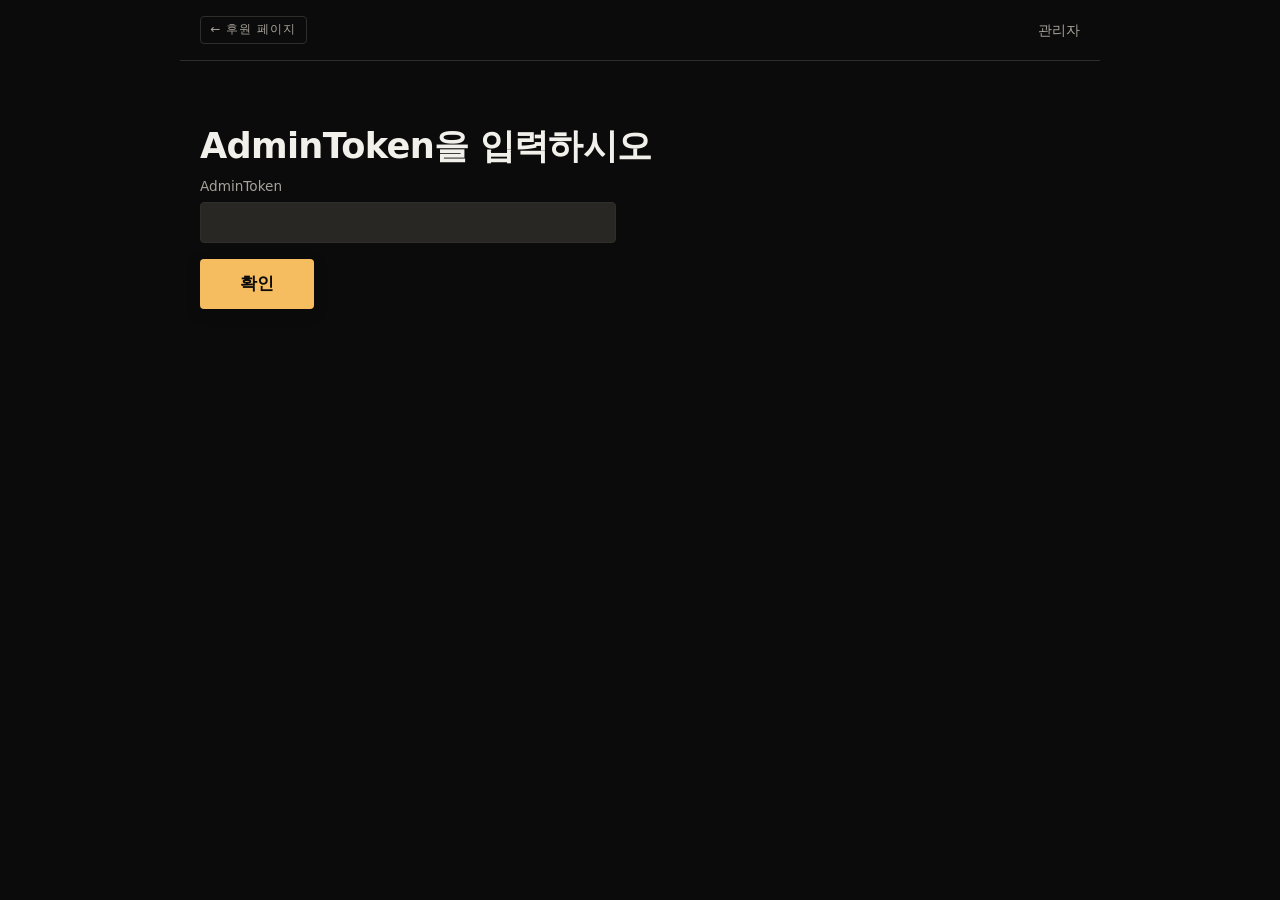
==== admin.html @ a1ea890a "style(design): FINDING-001 — hidden 속성이 CSS에 덮여 로그인 전에도 댓글 폼이 노출됨 .comment-form{display:flex}, .logi" ====
<!DOCTYPE html>
<html lang="ko">
<head>
  <meta charset="UTF-8">
  <meta name="viewport" content="width=device-width, initial-scale=1">
  <meta name="robots" content="noindex, nofollow">
  <title>관리자 · 옥도단 후원</title>
  <link rel="stylesheet" href="style.css?v=12">
</head>
<body>

<header class="site-header">
  <a href="index.html" class="admin-link">← 후원 페이지</a>
  <span class="header-note">관리자</span>
</header>

<main>

  <section id="gate" aria-labelledby="gate-title">
    <h1 id="gate-title">AdminToken을 입력하시오</h1>
    <form id="login-form" autocomplete="off">
      <label class="field">
        <span class="field-label">AdminToken</span>
        <input type="password" id="token-input" name="token"
               autocomplete="off" autocapitalize="off" autocorrect="off"
               spellcheck="false" maxlength="64" required>
      </label>
      <button type="submit" class="cta">확인</button>
      <p class="form-msg" id="login-msg" role="status" aria-live="polite"></p>
    </form>
  </section>

  <div id="panel" hidden>

    <section aria-labelledby="entry-title">
      <h2 id="entry-title">장부 기록 추가</h2>
      <form id="entry-form" autocomplete="off">
        <label class="field">
          <span class="field-label">날짜</span>
          <input type="date" id="entry-date" required>
        </label>
        <label class="field">
          <span class="field-label">구분</span>
          <select id="entry-type">
            <option value="donation">후원 (들어온 돈)</option>
            <option value="expense">지출 (나간 돈)</option>
          </select>
        </label>
        <label class="field">
          <span class="field-label">금액 (원)</span>
          <input type="number" id="entry-amount" min="1" step="1" required>
        </label>
        <label class="field">
          <span class="field-label">내용</span>
          <input type="text" id="entry-desc" maxlength="100"
                 placeholder="예) 사료 20kg">
        </label>
        <label class="field">
          <span class="field-label">표시명 (후원일 때만, 비우면 익명)</span>
          <input type="text" id="entry-name" maxlength="20" placeholder="익명">
        </label>
        <label class="check">
          <input type="checkbox" id="entry-public">
          <span>사이트에 공개</span>
        </label>
        <button type="submit" class="cta">기록 추가</button>
        <p class="form-msg" id="entry-msg" role="status" aria-live="polite"></p>
      </form>
    </section>

    <section aria-labelledby="upload-title">
      <h2 id="upload-title">사진 올리기</h2>
      <form id="upload-form" autocomplete="off">
        <label class="field">
          <span class="field-label">사진 파일 (여러 장 고를 수 있습니다)</span>
          <input type="file" id="photo-file" accept="image/jpeg,image/png,image/webp" multiple required>
        </label>
        <label class="field">
          <span class="field-label">설명 (선택 · 고른 사진 전체에 함께 붙습니다)</span>
          <input type="text" id="photo-caption" maxlength="60" placeholder="예) 운동장의 옥희">
        </label>
        <button type="submit" id="upload-submit" class="cta">올리기</button>
        <p class="form-msg" id="upload-msg" role="status" aria-live="polite"></p>
        <p class="note">
          업로드 전에 브라우저에서 사진을 축소하며, 이 과정에서 촬영 위치(GPS) 정보가 제거됩니다.
        </p>
      </form>
    </section>

    <section aria-labelledby="manage-title">
      <h2 id="manage-title">올린 사진 관리</h2>
      <ul class="gallery" id="admin-gallery">
        <li class="gallery-empty">불러오는 중입니다.</li>
      </ul>
    </section>

    <section aria-labelledby="comments-title">
      <h2 id="comments-title">댓글 관리</h2>
      <p class="note">
        문제가 되는 댓글은 "내리기"를 누르면 사이트에서 즉시 사라집니다.
        기록은 comments 시트에 남으므로 나중에 확인할 수 있습니다.
      </p>
      <ul class="admin-comments" id="admin-comments">
        <li class="comment-empty">불러오는 중입니다.</li>
      </ul>
    </section>

    <section>
      <button type="button" id="logout" class="cta cta-quiet">로그아웃</button>
    </section>

  </div>

</main>

<script src="admin.js?v=12"></script>
</body>
</html>
---- style.css ----
/* 옥도단 후원 — Marigold × Obsidian
   모바일 우선, 시스템 폰트, 문서형 레이아웃
*/

:root {
  /* 기본 색상 */
  --text: #F2F0EB;
  --muted: #A7A39B;
  --line: #302E2A;
  --bar-bg: #292723;

  /* 테마 색상 */
  --marigold: #F6BD60;
  --marigold-hover: #FFD27A;
  --obsidian: #0B0B0B;

  /* 그림자 */
  --shadow: rgba(11, 11, 11, 0.65);
}

* {
  box-sizing: border-box;
}

/* .comment-form { display: flex } 같은 클래스 규칙이
   hidden 속성(브라우저 기본 display:none)을 이겨 버립니다.
   숨기라고 한 것은 반드시 숨겨지게 합니다. */
[hidden] {
  display: none !important;
}

html {
  scroll-behavior: smooth;
}

body {
  margin: 0;
  font-family: system-ui, -apple-system, "Segoe UI", "Malgun Gothic", sans-serif;
  color: var(--text);
  background: var(--obsidian);
  line-height: 1.65;
}

.site-header,
main,
footer {
  max-width: 920px;
  margin: 0 auto;
  padding: 0 1.25rem;
}

/* ========================================
   헤더
======================================== */

.site-header {
  display: flex;
  align-items: center;
  justify-content: space-between;
  gap: 1rem;

  padding-top: 1rem;
  padding-bottom: 1rem;

  border-bottom: 1px solid var(--line);
}

.logo {
  height: 6rem;
  width: auto;
  object-fit: contain;
}

.logo-text {
  font-weight: 700;
  color: var(--text);
}

.header-note {
  font-size: 0.85rem;
  color: var(--muted);
}

/* ========================================
   공통
======================================== */

section {
  margin: 3.5rem 0;
}

h1 {
  font-size: 2.2rem;
  margin: 0;
  letter-spacing: -0.02em;
}

h2 {
  font-size: 1.15rem;
  margin: 0 0 1.25rem;
  padding-bottom: 0.5rem;
  border-bottom: 1px solid var(--line);
}

.note {
  font-size: 0.9rem;
  color: var(--muted);
  margin: 0.75rem 0 0;
}

/* ========================================
   히어로
======================================== */

.hero {
  margin-top: 3rem;
}

.subtitle {
  font-size: 1.1rem;
  color: var(--marigold);
  margin: 0.25rem 0 1.25rem;
  font-weight: bold;
}

.intro {
  margin: 0 0 2rem;
  max-width: 34em;
}

/* ========================================
   버튼
======================================== */

.cta {
  display: inline-block;

  background: var(--marigold);
  color: var(--obsidian);

  font-size: 1.05rem;
  font-weight: 700;
  font-family: inherit;

  padding: 0.85rem 2.5rem;

  border: none;
  border-radius: 0.25rem;

  text-decoration: none;
  cursor: pointer;

  box-shadow: 0 4px 12px var(--shadow);

  transition:
    background 0.15s ease,
    transform 0.15s ease,
    box-shadow 0.15s ease;
}

.cta:hover {
  background: var(--marigold-hover);

  transform: translateY(-1px);

  box-shadow: 0 6px 16px var(--shadow);
}

.cta:active {
  transform: translateY(0);
}

.hero-actions {
  display: flex;
  flex-wrap: wrap;
  gap: 0.75rem;
  align-items: center;
}

.share-msg {
  font-size: 0.9rem;
  color: var(--marigold);
  margin: 0.6rem 0 0;
  min-height: 1.4em;
}

/* ========================================
   후원 현황
======================================== */

.big-amount {
  font-size: clamp(2.6rem, 9vw, 4rem);

  font-weight: 700;

  letter-spacing: -0.02em;

  margin: 0 0 1rem;

  line-height: 1.15;

  color: var(--text);
}

.bar {
  height: 6px;

  background: var(--bar-bg);

  overflow: hidden;
}

.bar-fill {
  height: 100%;

  width: 0;

  background: var(--marigold);

  /* 0에서 실제 값까지 차오릅니다. */
  transition: width 0.9s cubic-bezier(0.22, 1, 0.36, 1);
}

.percent {
  font-size: 0.9rem;

  color: var(--muted);

  margin: 0.5rem 0 1.5rem;
}

.figures {
  margin: 0;

  display: grid;

  gap: 0.4rem;
}

.figures div {
  display: flex;

  justify-content: space-between;

  border-bottom: 1px solid var(--line);

  padding-bottom: 0.4rem;

  max-width: 22em;
}

.figures dt {
  color: var(--muted);
}

.figures dd {
  margin: 0;

  font-weight: 700;

  font-variant-numeric: tabular-nums;

  color: var(--text);
}

/* ========================================
   후원하기
======================================== */

.account {
  margin: 0 0 1.5rem;

  display: grid;

  gap: 0.4rem;
}

.account div {
  display: flex;

  justify-content: space-between;

  border-bottom: 1px solid var(--line);

  padding-bottom: 0.4rem;

  max-width: 22em;
}

.account dt {
  color: var(--muted);

  flex-shrink: 0;

  margin-right: 1rem;
}

.account dd {
  margin: 0;

  font-weight: 700;

  font-variant-numeric: tabular-nums;

  word-break: break-all;

  text-align: right;

  color: var(--text);
}

.copy-feedback {
  font-size: 0.9rem;

  margin: 0.6rem 0 0;

  min-height: 1.5em;

  color: var(--marigold);
}

.stop-notice {
  padding: 1rem;
  margin: 0 0 1.5rem;
  border: 1px solid var(--marigold);
  border-radius: 0.25rem;
  color: var(--text);
  font-size: 0.95rem;
  line-height: 1.7;
}

.stop-notice strong {
  color: var(--marigold);
}

/* ========================================
   사용 내역
======================================== */

.expenses {
  width: 100%;

  border-collapse: collapse;

  font-variant-numeric: tabular-nums;
}

.expenses th,
.expenses td {
  text-align: left;

  padding: 0.5rem 0.4rem;

  border-bottom: 1px solid var(--line);
}

.expenses th {
  font-size: 0.85rem;

  color: var(--muted);

  font-weight: 400;
}

.expenses td {
  color: var(--text);
}

.expenses .num {
  text-align: right;

  white-space: nowrap;
}

.expenses .empty {
  color: var(--muted);

  text-align: center;
}

/* ========================================
   푸터
======================================== */

footer {
  border-top: 1px solid var(--line);

  margin-top: 4rem;

  padding-top: 1.25rem;
  padding-bottom: 2.5rem;

  font-size: 0.9rem;

  color: var(--muted);
}

footer a {
  color: var(--marigold);

  text-decoration: none;
}

footer a:hover {
  color: var(--marigold-hover);

  text-decoration: underline;
}

/* ========================================
   접근성
======================================== */

.visually-hidden {
  position: absolute;

  width: 1px;
  height: 1px;

  overflow: hidden;

  clip: rect(0 0 0 0);

  white-space: nowrap;
}

a:focus-visible,
button:focus-visible {
  outline: 3px solid var(--marigold);

  outline-offset: 2px;
}

/* ========================================
   움직임
   ----------------------------------------
   불러온 내용이 툭 튀어나오지 않게 하는 용도입니다.
   장식용 움직임은 넣지 않습니다.
======================================== */

@keyframes fade-up {
  from {
    opacity: 0;
    transform: translateY(8px);
  }
  to {
    opacity: 1;
    transform: none;
  }
}

/* 사진과 댓글은 나중에 불러와 채워지므로 부드럽게 나타나게 합니다. */
.gallery li,
.comment {
  animation: fade-up 0.35s ease both;
}

/* 사진은 앞의 몇 장만 시차를 둡니다. 너무 길면 기다리는 느낌이 납니다. */
.gallery li:nth-child(2) { animation-delay: 0.04s; }
.gallery li:nth-child(3) { animation-delay: 0.08s; }
.gallery li:nth-child(4) { animation-delay: 0.12s; }
.gallery li:nth-child(5) { animation-delay: 0.16s; }
.gallery li:nth-child(6) { animation-delay: 0.20s; }

/* 크게 보기가 갑자기 튀어나오지 않게 합니다. */
@keyframes lightbox-in {
  from {
    opacity: 0;
    transform: scale(0.97);
  }
  to {
    opacity: 1;
    transform: none;
  }
}

@keyframes backdrop-in {
  from { opacity: 0; }
  to { opacity: 1; }
}

.lightbox[open] {
  animation: lightbox-in 0.2s ease;
}

.lightbox[open]::backdrop {
  animation: backdrop-in 0.2s ease;
}

/* ========================================
   모션 감소 설정
   ----------------------------------------
   기기에서 "동작 줄이기"를 켠 사람에게는 전부 끕니다.
======================================== */

@media (prefers-reduced-motion: reduce) {
  html {
    scroll-behavior: auto;
  }

  .cta,
  .bar-fill {
    transition: none;
  }

  .gallery li,
  .comment,
  .lightbox[open],
  .lightbox[open]::backdrop {
    animation: none;
  }

  .cta:hover {
    transform: none;
  }
}

/* ========================================
   사진첩
======================================== */

.gallery {
  list-style: none;
  padding: 0;
  margin: 0;
  display: grid;
  gap: 1rem;
  grid-template-columns: repeat(auto-fill, minmax(220px, 1fr));
}

.gallery-item {
  display: block;
  width: 100%;
  padding: 0;
  border: none;
  background: none;
  cursor: zoom-in;
}

.gallery img {
  width: 100%;
  height: 200px;
  object-fit: cover;
  display: block;
  border-radius: 0.25rem;
  background: var(--bar-bg);
}

/* 크게 보기 */

.lightbox {
  border: none;
  padding: 0;
  background: none;
  max-width: 100vw;
  max-height: 100vh;
  overflow: visible;
}

.lightbox::backdrop {
  background: rgba(11, 11, 11, 0.92);
}

.lightbox img {
  display: block;
  margin: 0 auto;
  max-width: 92vw;
  max-height: 82vh;
  width: auto;
  height: auto;
  object-fit: contain;
}

.lightbox-caption {
  margin: 0.75rem 0 0;
  text-align: center;
  color: var(--text);
  font-size: 0.95rem;
}

.lightbox-caption:empty {
  display: none;
}

.lightbox-close {
  position: absolute;
  top: -2.5rem;
  right: 0;
  font-size: 1.3rem;
  line-height: 1;
  padding: 0.4rem 0.7rem;
  color: var(--text);
  background: none;
  border: 1px solid var(--line);
  border-radius: 0.25rem;
  font-family: inherit;
  cursor: pointer;
}

.lightbox-close:hover {
  color: var(--marigold);
  border-color: var(--marigold);
}

.gallery-caption {
  margin: 0.4rem 0 0;
  font-size: 0.9rem;
  color: var(--muted);
}

.gallery-empty {
  color: var(--muted);
  font-size: 0.9rem;
}

/* ========================================
   관리자
======================================== */

.header-right {
  display: flex;
  align-items: center;
  gap: 1rem;
}

.admin-link {
  font-size: 0.75rem;
  letter-spacing: 0.08em;
  color: var(--muted);
  text-decoration: none;
  border: 1px solid var(--line);
  border-radius: 0.25rem;
  padding: 0.2rem 0.6rem;
}

.admin-link:hover {
  color: var(--marigold);
  border-color: var(--marigold);
}

.field {
  display: block;
  margin: 0 0 1rem;
  max-width: 26em;
}

.field-label {
  display: block;
  font-size: 0.85rem;
  color: var(--muted);
  margin-bottom: 0.3rem;
}

.field input,
.field select {
  width: 100%;
  font-family: inherit;
  font-size: 1rem;
  padding: 0.6rem;
  color: var(--text);
  background: var(--bar-bg);
  border: 1px solid var(--line);
  border-radius: 0.25rem;
}

.field input:focus-visible,
.field select:focus-visible {
  outline: 3px solid var(--marigold);
  outline-offset: 2px;
}

.check {
  display: flex;
  align-items: center;
  gap: 0.5rem;
  margin: 0 0 1.25rem;
}

.form-msg {
  font-size: 0.9rem;
  margin: 0.75rem 0 0;
  min-height: 1.5em;
  color: var(--muted);
}

.form-msg-good {
  color: var(--marigold);
}

.form-msg-bad {
  color: #FF8A7A;
}

.cta-quiet {
  background: transparent;
  color: var(--muted);
  border: 1px solid var(--line);
  box-shadow: none;
  font-size: 0.9rem;
  padding: 0.5rem 1.2rem;
}

.cta-quiet:hover {
  background: transparent;
  color: var(--marigold);
  border-color: var(--marigold);
  box-shadow: none;
}

/* ========================================
   댓글
======================================== */

.comments {
  margin-top: 1.75rem;
  padding-top: 1.25rem;
  border-top: 1px solid var(--line);
}

.comments-title {
  font-size: 0.95rem;
  color: var(--muted);
  font-weight: 400;
  margin: 0 0 0.75rem;
}

.comment-form {
  display: flex;
  flex-wrap: wrap;
  gap: 0.5rem;
  align-items: center;
}

.comment-body {
  font-family: inherit;
  font-size: 0.95rem;
  padding: 0.5rem 0.6rem;
  color: var(--text);
  background: var(--bar-bg);
  border: 1px solid var(--line);
  border-radius: 0.25rem;
}

.comment-body {
  flex: 1 1 14rem;
  min-width: 0;
}

.comment-body:focus-visible {
  outline: 3px solid var(--marigold);
  outline-offset: 2px;
}

.comment-form .cta {
  flex: 0 0 auto;
}

.comment-msg {
  flex: 1 1 100%;
  margin: 0;
  min-height: 0;
}

.comment-msg:empty {
  display: none;
}

.comment-list {
  list-style: none;
  margin: 1rem 0 0;
  padding: 0;
}

.comment {
  padding: 0.5rem 0;
  border-bottom: 1px solid var(--line);
  font-size: 0.95rem;
  overflow-wrap: anywhere;
}

.comment-nickname {
  font-weight: 700;
  color: var(--marigold);
}

.comment-sep {
  color: var(--muted);
}

.comment-at {
  display: block;
  margin-top: 0.15rem;
  font-size: 0.8rem;
  color: var(--muted);
}

.comment-empty {
  color: var(--muted);
  font-size: 0.9rem;
}

/* 구글 로그인 */

.login-bar {
  margin-bottom: 2rem;
  padding: 1rem;
  border: 1px solid var(--line);
  border-radius: 0.25rem;
}

.login-state {
  margin: 0.6rem 0 0;
  font-size: 0.9rem;
  color: var(--marigold);
}

.login-state:empty {
  display: none;
}

.login-nick {
  display: block;
  margin-top: 0.75rem;
  max-width: 18em;
}

.login-nick input {
  width: 100%;
  font-family: inherit;
  font-size: 0.95rem;
  padding: 0.5rem 0.6rem;
  color: var(--text);
  background: var(--bar-bg);
  border: 1px solid var(--line);
  border-radius: 0.25rem;
}

.login-nick input:focus-visible {
  outline: 3px solid var(--marigold);
  outline-offset: 2px;
}

#google-logout {
  margin-top: 0.75rem;
}

.cta-danger:hover {
  color: #FF8A7A;
  border-color: #FF8A7A;
}

/* 관리자 댓글 목록 */

.admin-comments {
  list-style: none;
  margin: 1rem 0 0;
  padding: 0;
}

.admin-comment {
  padding: 0.6rem 0;
  border-bottom: 1px solid var(--line);
  font-size: 0.95rem;
  overflow-wrap: anywhere;
}

.admin-comment-board {
  display: inline-block;
  margin-right: 0.5rem;
  padding: 0.1rem 0.45rem;
  font-size: 0.75rem;
  color: var(--muted);
  border: 1px solid var(--line);
  border-radius: 0.25rem;
}

.admin-comment .cta {
  display: block;
  margin-top: 0.4rem;
}

/* ========================================
   모바일
======================================== */

@media (max-width: 480px) {
  .site-header {
    gap: 0.75rem;
  }

  .logo {
    height: 4.5rem;
  }

  .header-note {
    font-size: 0.75rem;
  }

  .cta {
    display: block;

    width: 100%;

    text-align: center;
  }

  .hero-actions {
    display: block;
  }

  .hero-actions .cta {
    margin-bottom: 0.6rem;
  }
}
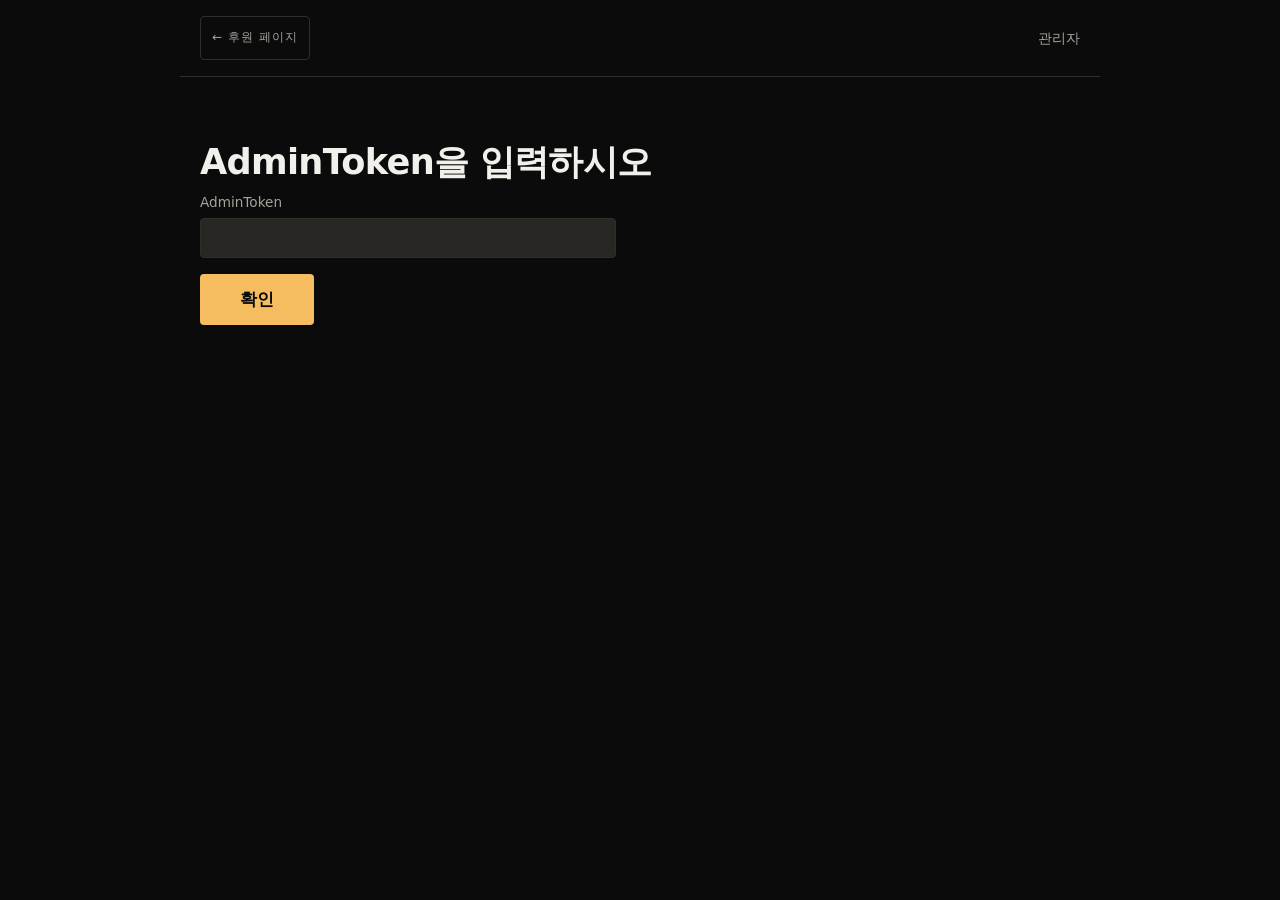
==== commit 8f31803d: "style(design): FINDING-004 — 모바일 터치 타깃이 44px 미만 공유하기 버튼 37px, ADMIN 링크 28px로 손가락 조작 최소 크기에 못 미쳤음. 모바" ====
--- a/admin.html
+++ b/admin.html
@@ -5,7 +5,7 @@
   <meta name="viewport" content="width=device-width, initial-scale=1">
   <meta name="robots" content="noindex, nofollow">
   <title>관리자 · 옥도단 후원</title>
-  <link rel="stylesheet" href="style.css?v=12">
+  <link rel="stylesheet" href="style.css?v=14">
 </head>
 <body>
 
@@ -113,6 +113,6 @@
 
 </main>
 
-<script src="admin.js?v=12"></script>
+<script src="admin.js?v=14"></script>
 </body>
 </html>
--- a/style.css
+++ b/style.css
@@ -624,13 +624,17 @@
 }
 
 .admin-link {
+  display: inline-flex;
+  align-items: center;
+  min-height: 44px;
+
   font-size: 0.75rem;
   letter-spacing: 0.08em;
   color: var(--muted);
   text-decoration: none;
   border: 1px solid var(--line);
   border-radius: 0.25rem;
-  padding: 0.2rem 0.6rem;
+  padding: 0 0.7rem;
 }
 
 .admin-link:hover {
@@ -697,7 +701,10 @@
   border: 1px solid var(--line);
   box-shadow: none;
   font-size: 0.9rem;
-  padding: 0.5rem 1.2rem;
+
+  /* 손가락으로 누르는 것이라 최소 44px를 지킵니다. */
+  padding: 0.7rem 1.2rem;
+  min-height: 44px;
 }
 
 .cta-quiet:hover {
@@ -884,16 +891,26 @@
 ======================================== */
 
 @media (max-width: 480px) {
+  /* 375px에서는 로고 4.5rem + 안내 문구 + ADMIN이 한 줄에 안 들어가
+     로고가 잘렸습니다. 로고를 줄이고 오른쪽을 세로로 쌓습니다. */
   .site-header {
-    gap: 0.75rem;
+    gap: 0.6rem;
   }
 
   .logo {
-    height: 4.5rem;
+    height: 3rem;
+    flex-shrink: 0;
+  }
+
+  .header-right {
+    flex-direction: column;
+    align-items: flex-end;
+    gap: 0.35rem;
   }
 
   .header-note {
-    font-size: 0.75rem;
+    font-size: 0.7rem;
+    text-align: right;
   }
 
   .cta {
